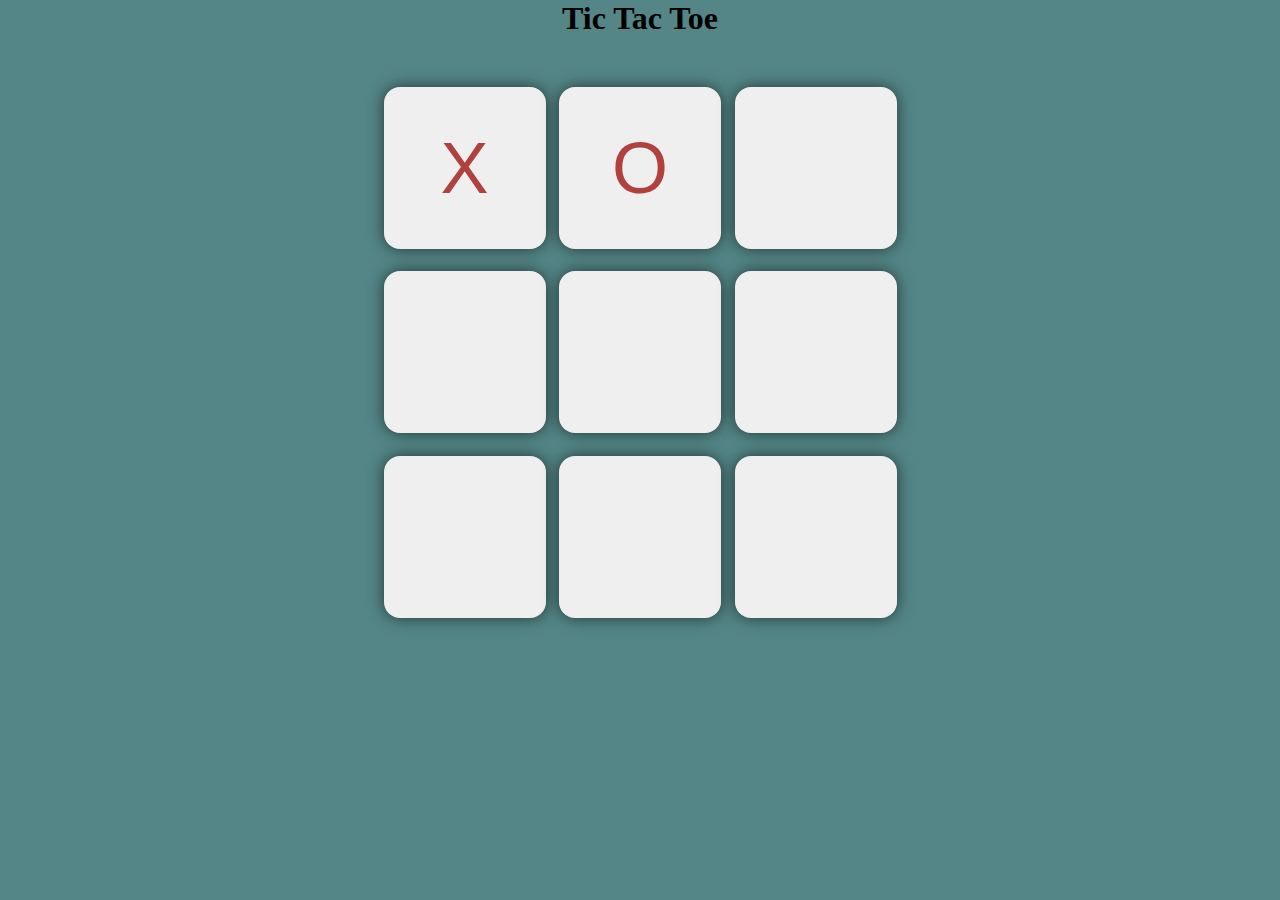
==== Tic Toc Toe/index.html @ ccbe57da "js lern" ====
<!DOCTYPE html>
<html lang="en">
  <head>
    <meta charset="UTF-8" />
    <meta name="viewport" content="width=device-width, initial-scale=1.0" />
    <title>Tic Tac Toe</title>
    <link rel="stylesheet" href="style.css" />
  </head>
  <body>
    <main>
      <h1>Tic Tac Toe</h1>
      <div class="container">
        <div class="game">
          <button class="box">X</button>
          <button class="box">O</button>
          <button class="box"></button>
          <button class="box"></button>
          <button class="box"></button>
          <button class="box"></button>
          <button class="box"></button>
          <button class="box"></button>
          <button class="box"></button>
        </div>
      </div>
    </main>
    <script src="script.js"></script>
  </body>
</html>
---- Tic Toc Toe/style.css ----
*{
    margin: 0;
    padding: 0;
}
body{
    background-color:#548687;
    text-align: center;
}
.container{
    height: 70vh;
    display: flex;
    justify-content: center;
    align-items: center;
}
.game{
    height: 60vmin;
    width: 60vmin;
    display: flex;
    flex-wrap: wrap;
    justify-content: center;
    align-items: center;
    gap: 1.5vmin;
}
.box{
    height: 18vmin;
    width:  18vmin;
    border-radius:  1rem;
    border:none;
    box-shadow: 0 0 1rem rgba(0, 0, 0,0.6);
    font-size: 8vmin;
    color: #b0413e;
}
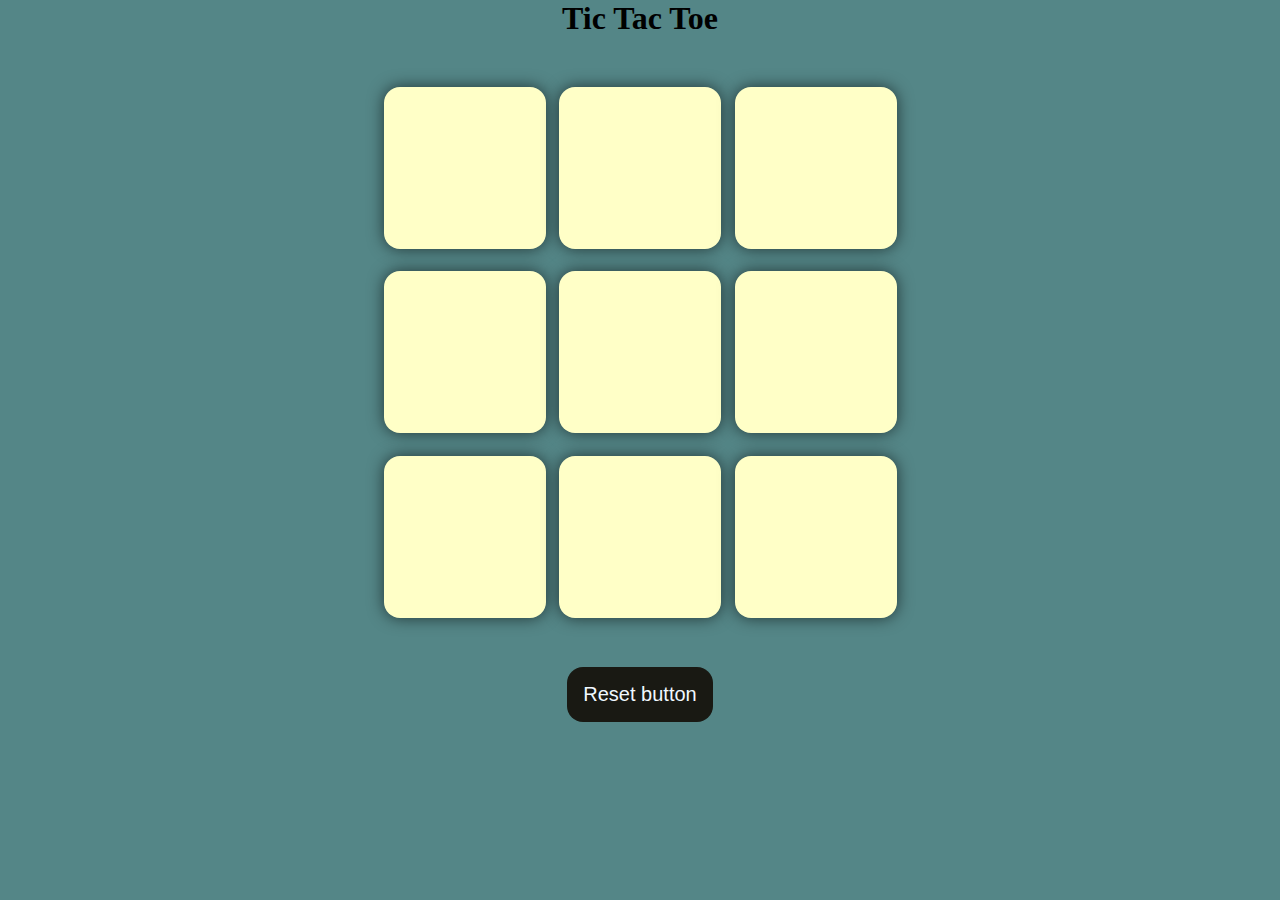
==== commit f92248f2: "tic taac toe" ====
--- a/Tic Toc Toe/index.html
+++ b/Tic Toc Toe/index.html
@@ -7,12 +7,17 @@
     <link rel="stylesheet" href="style.css" />
   </head>
   <body>
+    <div class="msg-container hide">
+      <p id="msg">Winner</p>
+      <button id="new-btn" class="btn">New game</button>
+
+    </div>
     <main>
       <h1>Tic Tac Toe</h1>
-      <div class="container">
+      <div class="container"> 
         <div class="game">
-          <button class="box">X</button>
-          <button class="box">O</button>
+          <button class="box"></button>
+          <button class="box"></button>
           <button class="box"></button>
           <button class="box"></button>
           <button class="box"></button>
@@ -22,6 +27,7 @@
           <button class="box"></button>
         </div>
       </div>
+      <button id="reset-btn" class="btn">Reset button</button>
     </main>
     <script src="script.js"></script>
   </body>
--- a/Tic Toc Toe/style.css
+++ b/Tic Toc Toe/style.css
@@ -28,5 +28,24 @@
     border:none;
     box-shadow: 0 0 1rem rgba(0, 0, 0,0.6);
     font-size: 8vmin;
+    background-color: #ffffc7;
     color: #b0413e;
+}
+.btn{
+    padding: 1rem;
+    font-size: 1.25rem;
+    background-color: #191913;
+    color: aliceblue;
+    border-radius: 1rem;
+    border: none;
+}
+#msg{
+    color: #ffffc7;
+    font-size: 5vmin;
+}
+.msg-container{
+height: 15vmin;
+}
+.hide{
+    display: none;
 }